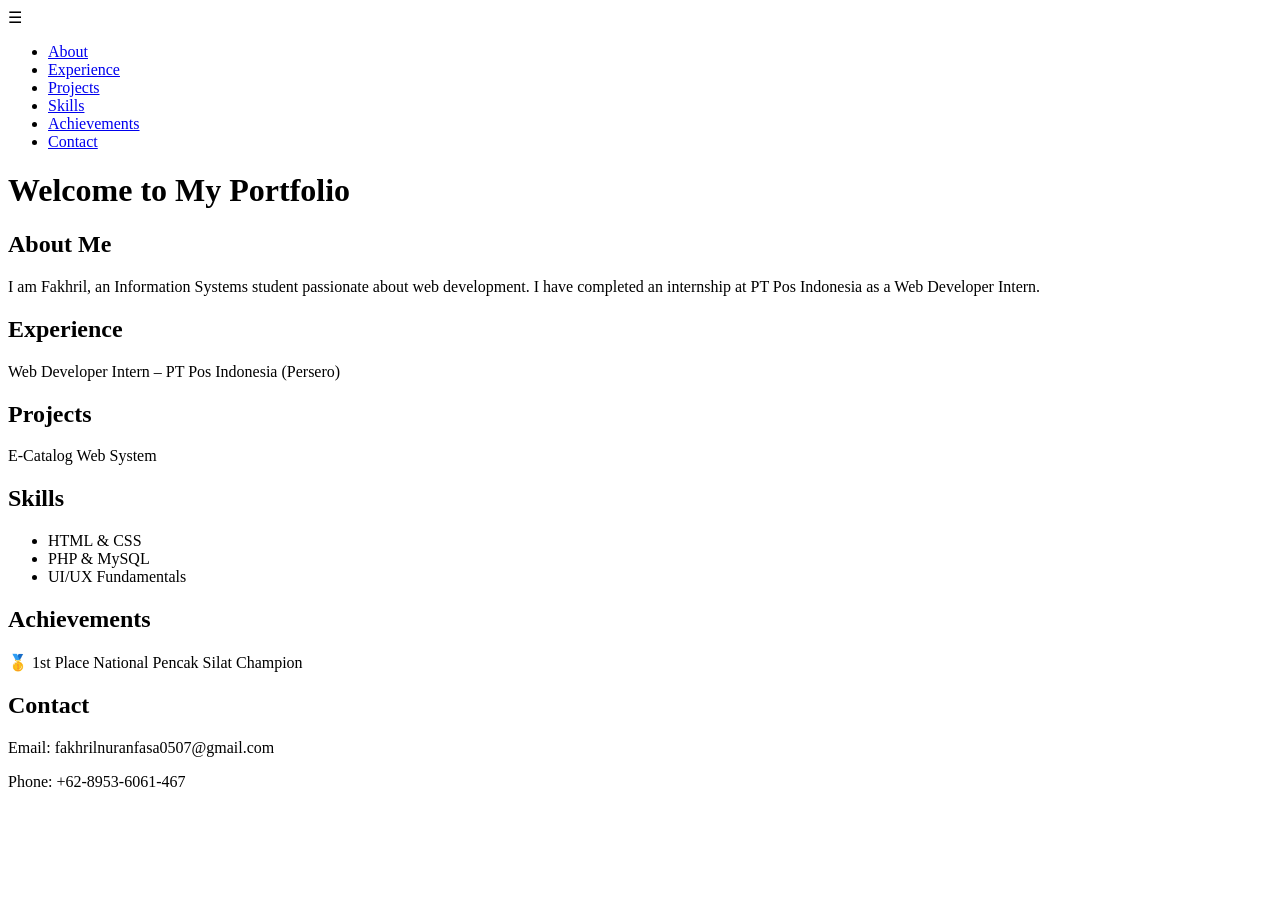
==== index.html @ 6d3be4f9 "Rename index (2).html to index.html" ====
<!DOCTYPE html>
<html lang="en">
<head>
  <meta charset="UTF-8" />
  <meta name="viewport" content="width=device-width, initial-scale=1.0" />
  <title>Fakhril's Portfolio</title>
  <link rel="stylesheet" href="style.css" />
</head>
<body>
  <div class="menu-toggle" onclick="toggleMenu()">☰</div>
  <nav id="sidebar">
    <ul>
      <li><a href="#about">About</a></li>
      <li><a href="#experience">Experience</a></li>
      <li><a href="#projects">Projects</a></li>
      <li><a href="#skills">Skills</a></li>
      <li><a href="#achievements">Achievements</a></li>
      <li><a href="#contact">Contact</a></li>
    </ul>
  </nav>

  <header class="welcome-section" id="home">
    <h1>Welcome to My Portfolio</h1>
  </header>

  <section id="about">
    <h2>About Me</h2>
    <p>I am Fakhril, an Information Systems student passionate about web development. I have completed an internship at PT Pos Indonesia as a Web Developer Intern.</p>
  </section>

  <section id="experience">
    <h2>Experience</h2>
    <p>Web Developer Intern – PT Pos Indonesia (Persero)</p>
  </section>

  <section id="projects">
    <h2>Projects</h2>
    <p>E-Catalog Web System</p>
  </section>

  <section id="skills">
    <h2>Skills</h2>
    <ul>
      <li>HTML & CSS</li>
      <li>PHP & MySQL</li>
      <li>UI/UX Fundamentals</li>
    </ul>
  </section>

  <section id="achievements">
    <h2>Achievements</h2>
    <p>🥇 1st Place National Pencak Silat Champion</p>
  </section>

  <section id="contact">
    <h2>Contact</h2>
    <p>Email: fakhrilnuranfasa0507@gmail.com</p>
    <p>Phone: +62-8953-6061-467</p>
  </section>

  <script>
    function toggleMenu() {
      document.getElementById("sidebar").classList.toggle("open");
    }
  </script>
</body>
</html>
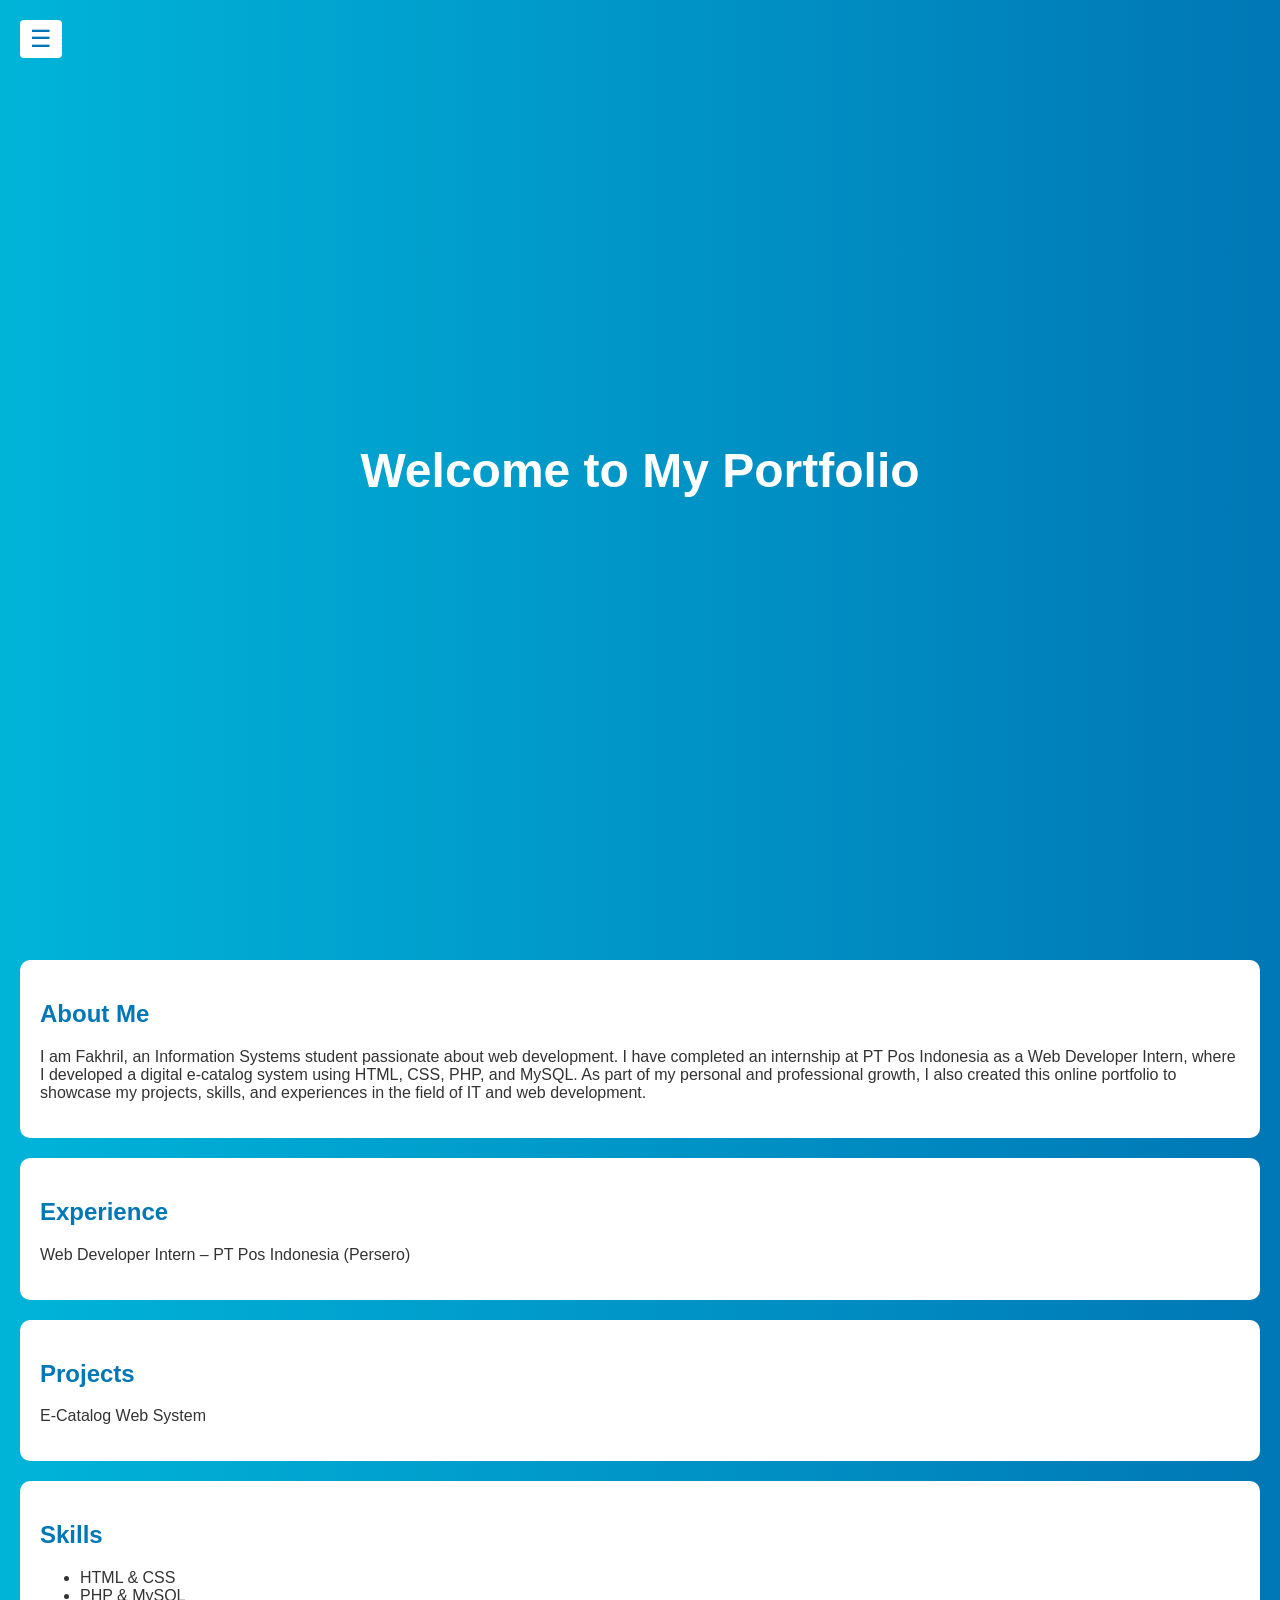
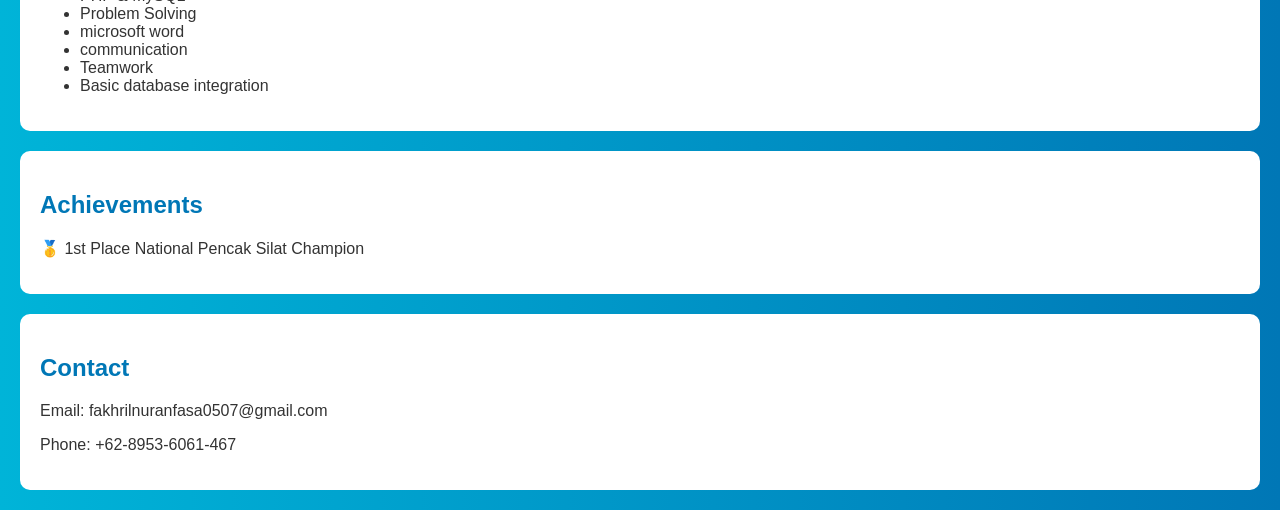
==== commit 4a630a66: "Update index.html" ====
--- a/index.html
+++ b/index.html
@@ -24,10 +24,14 @@
     <h1>Welcome to My Portfolio</h1>
   </header>
 
-  <section id="about">
-    <h2>About Me</h2>
-    <p>I am Fakhril, an Information Systems student passionate about web development. I have completed an internship at PT Pos Indonesia as a Web Developer Intern.</p>
-  </section>
+<section id="about">
+  <h2>About Me</h2>
+  <p>
+    I am Fakhril, an Information Systems student passionate about web development. I have completed an internship at PT Pos Indonesia as a Web Developer Intern, where I developed a digital e-catalog system using HTML, CSS, PHP, and MySQL.  
+    As part of my personal and professional growth, I also created this online portfolio to showcase my projects, skills, and experiences in the field of IT and web development.
+  </p>
+</section>
+
 
   <section id="experience">
     <h2>Experience</h2>
@@ -44,7 +48,11 @@
     <ul>
       <li>HTML & CSS</li>
       <li>PHP & MySQL</li>
-      <li>UI/UX Fundamentals</li>
+      <li>Problem Solving</li>
+      <li>microsoft word</li>
+      <li>communication</li>
+      <li>Teamwork</li>
+      <li>Basic database integration</li>
     </ul>
   </section>
 
--- a/style.css
+++ b/style.css
@@ -0,0 +1,69 @@
+
+body {
+  margin: 0;
+  font-family: 'Segoe UI', Tahoma, Geneva, Verdana, sans-serif;
+  background: linear-gradient(to right, #00b4d8, #0077b6);
+  color: #fff;
+  scroll-behavior: smooth;
+}
+.menu-toggle {
+  position: fixed;
+  top: 20px;
+  left: 20px;
+  font-size: 24px;
+  background: #fff;
+  color: #0077b6;
+  padding: 5px 10px;
+  border-radius: 4px;
+  cursor: pointer;
+  z-index: 1001;
+}
+#sidebar {
+  position: fixed;
+  top: 0;
+  left: -200px;
+  width: 200px;
+  height: 100%;
+  background: #023e8a;
+  color: white;
+  padding-top: 60px;
+  transition: left 0.3s ease;
+  z-index: 1000;
+}
+#sidebar.open {
+  left: 0;
+}
+#sidebar ul {
+  list-style: none;
+  padding: 0;
+}
+#sidebar ul li {
+  margin: 20px;
+}
+#sidebar ul li a {
+  color: white;
+  text-decoration: none;
+  font-weight: bold;
+}
+header.welcome-section {
+  height: 100vh;
+  display: flex;
+  align-items: center;
+  justify-content: center;
+  text-align: center;
+  padding: 20px;
+}
+header h1 {
+  font-size: 3em;
+  margin: 0;
+}
+section {
+  background: white;
+  color: #333;
+  margin: 20px;
+  padding: 20px;
+  border-radius: 10px;
+}
+h2 {
+  color: #0077b6;
+}
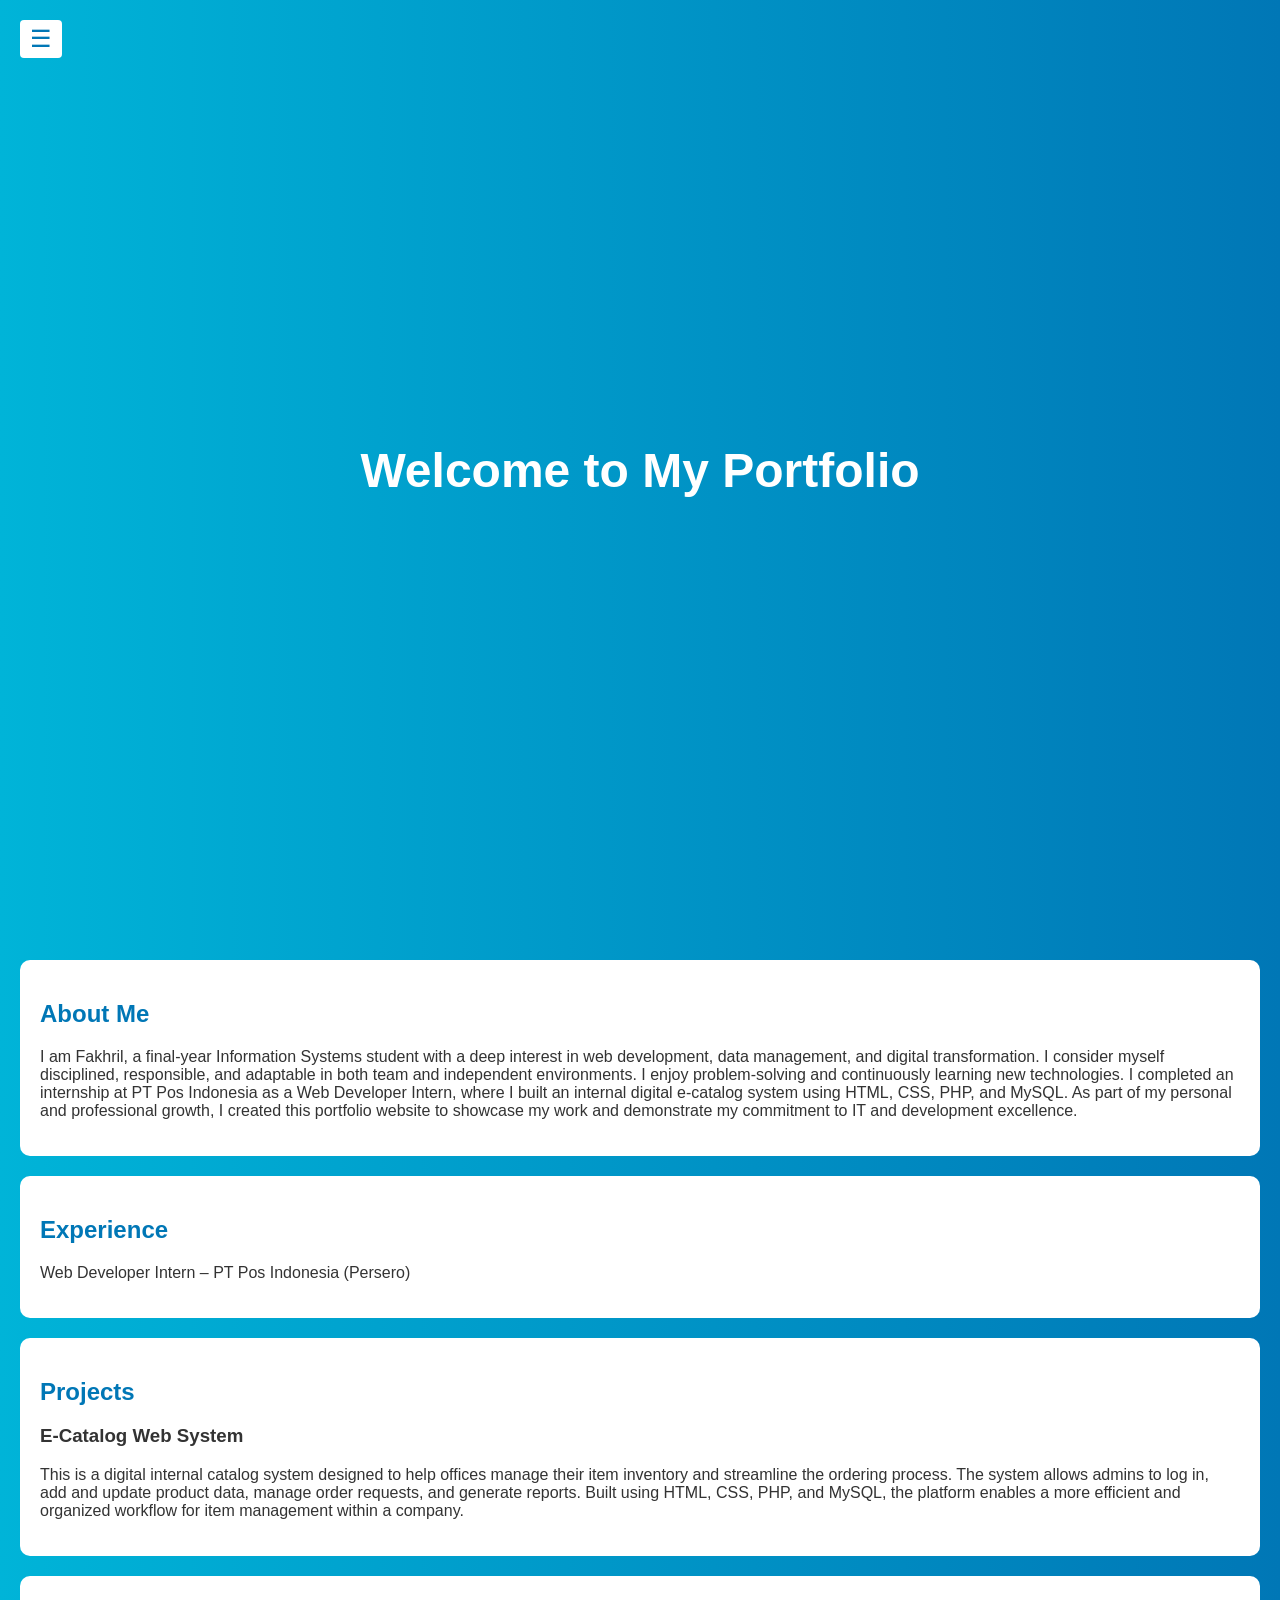
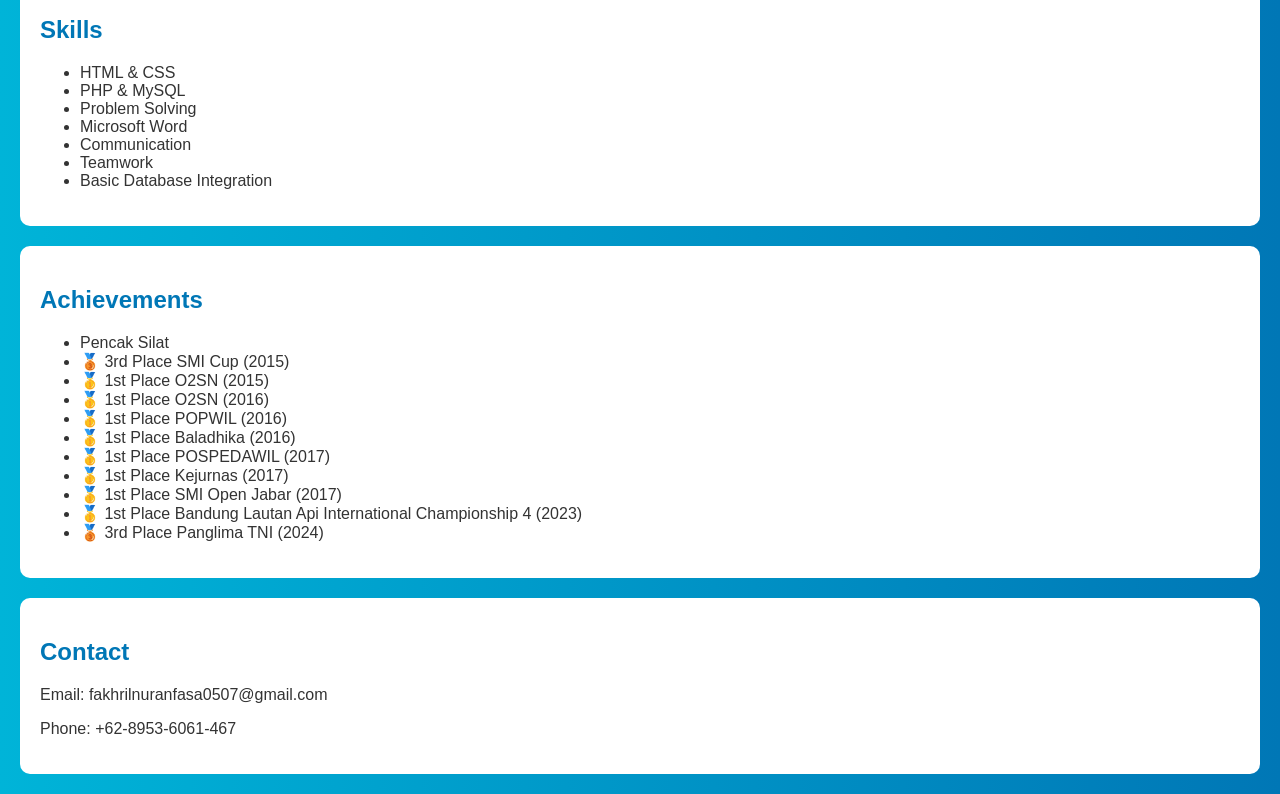
==== commit b7d56893: "Update index.html" ====
--- a/index.html
+++ b/index.html
@@ -1,4 +1,3 @@
-
 <!DOCTYPE html>
 <html lang="en">
 <head>
@@ -24,14 +23,15 @@
     <h1>Welcome to My Portfolio</h1>
   </header>
 
-<section id="about">
-  <h2>About Me</h2>
-  <p>
-    I am Fakhril, an Information Systems student passionate about web development. I have completed an internship at PT Pos Indonesia as a Web Developer Intern, where I developed a digital e-catalog system using HTML, CSS, PHP, and MySQL.  
-    As part of my personal and professional growth, I also created this online portfolio to showcase my projects, skills, and experiences in the field of IT and web development.
-  </p>
-</section>
-
+  <section id="about">
+    <h2>About Me</h2>
+    <p>
+      I am Fakhril, a final-year Information Systems student with a deep interest in web development, data management, and digital transformation. 
+      I consider myself disciplined, responsible, and adaptable in both team and independent environments. I enjoy problem-solving and continuously learning new technologies.
+      I completed an internship at PT Pos Indonesia as a Web Developer Intern, where I built an internal digital e-catalog system using HTML, CSS, PHP, and MySQL.
+      As part of my personal and professional growth, I created this portfolio website to showcase my work and demonstrate my commitment to IT and development excellence.
+    </p>
+  </section>
 
   <section id="experience">
     <h2>Experience</h2>
@@ -40,7 +40,12 @@
 
   <section id="projects">
     <h2>Projects</h2>
-    <p>E-Catalog Web System</p>
+    <h3>E-Catalog Web System</h3>
+    <p>
+      This is a digital internal catalog system designed to help offices manage their item inventory and streamline the ordering process.
+      The system allows admins to log in, add and update product data, manage order requests, and generate reports. Built using HTML, CSS, PHP, and MySQL, 
+      the platform enables a more efficient and organized workflow for item management within a company.
+    </p>
   </section>
 
   <section id="skills">
@@ -49,16 +54,28 @@
       <li>HTML & CSS</li>
       <li>PHP & MySQL</li>
       <li>Problem Solving</li>
-      <li>microsoft word</li>
-      <li>communication</li>
+      <li>Microsoft Word</li>
+      <li>Communication</li>
       <li>Teamwork</li>
-      <li>Basic database integration</li>
+      <li>Basic Database Integration</li>
     </ul>
   </section>
 
   <section id="achievements">
     <h2>Achievements</h2>
-    <p>🥇 1st Place National Pencak Silat Champion</p>
+    <ul>
+      <li>Pencak Silat</li>
+      <li>🥉 3rd Place SMI Cup (2015)</li>
+      <li>🥇 1st Place O2SN (2015)</li>
+      <li>🥇 1st Place O2SN (2016)</li>
+      <li>🥇 1st Place POPWIL (2016)</li>
+      <li>🥇 1st Place Baladhika (2016)</li>
+      <li>🥇 1st Place POSPEDAWIL (2017)</li>
+      <li>🥇 1st Place Kejurnas (2017)</li>
+      <li>🥇 1st Place SMI Open Jabar (2017)</li>
+      <li>🥇 1st Place Bandung Lautan Api International Championship 4 (2023)</li>
+      <li>🥉 3rd Place Panglima TNI (2024)</li>
+    </ul>
   </section>
 
   <section id="contact">
